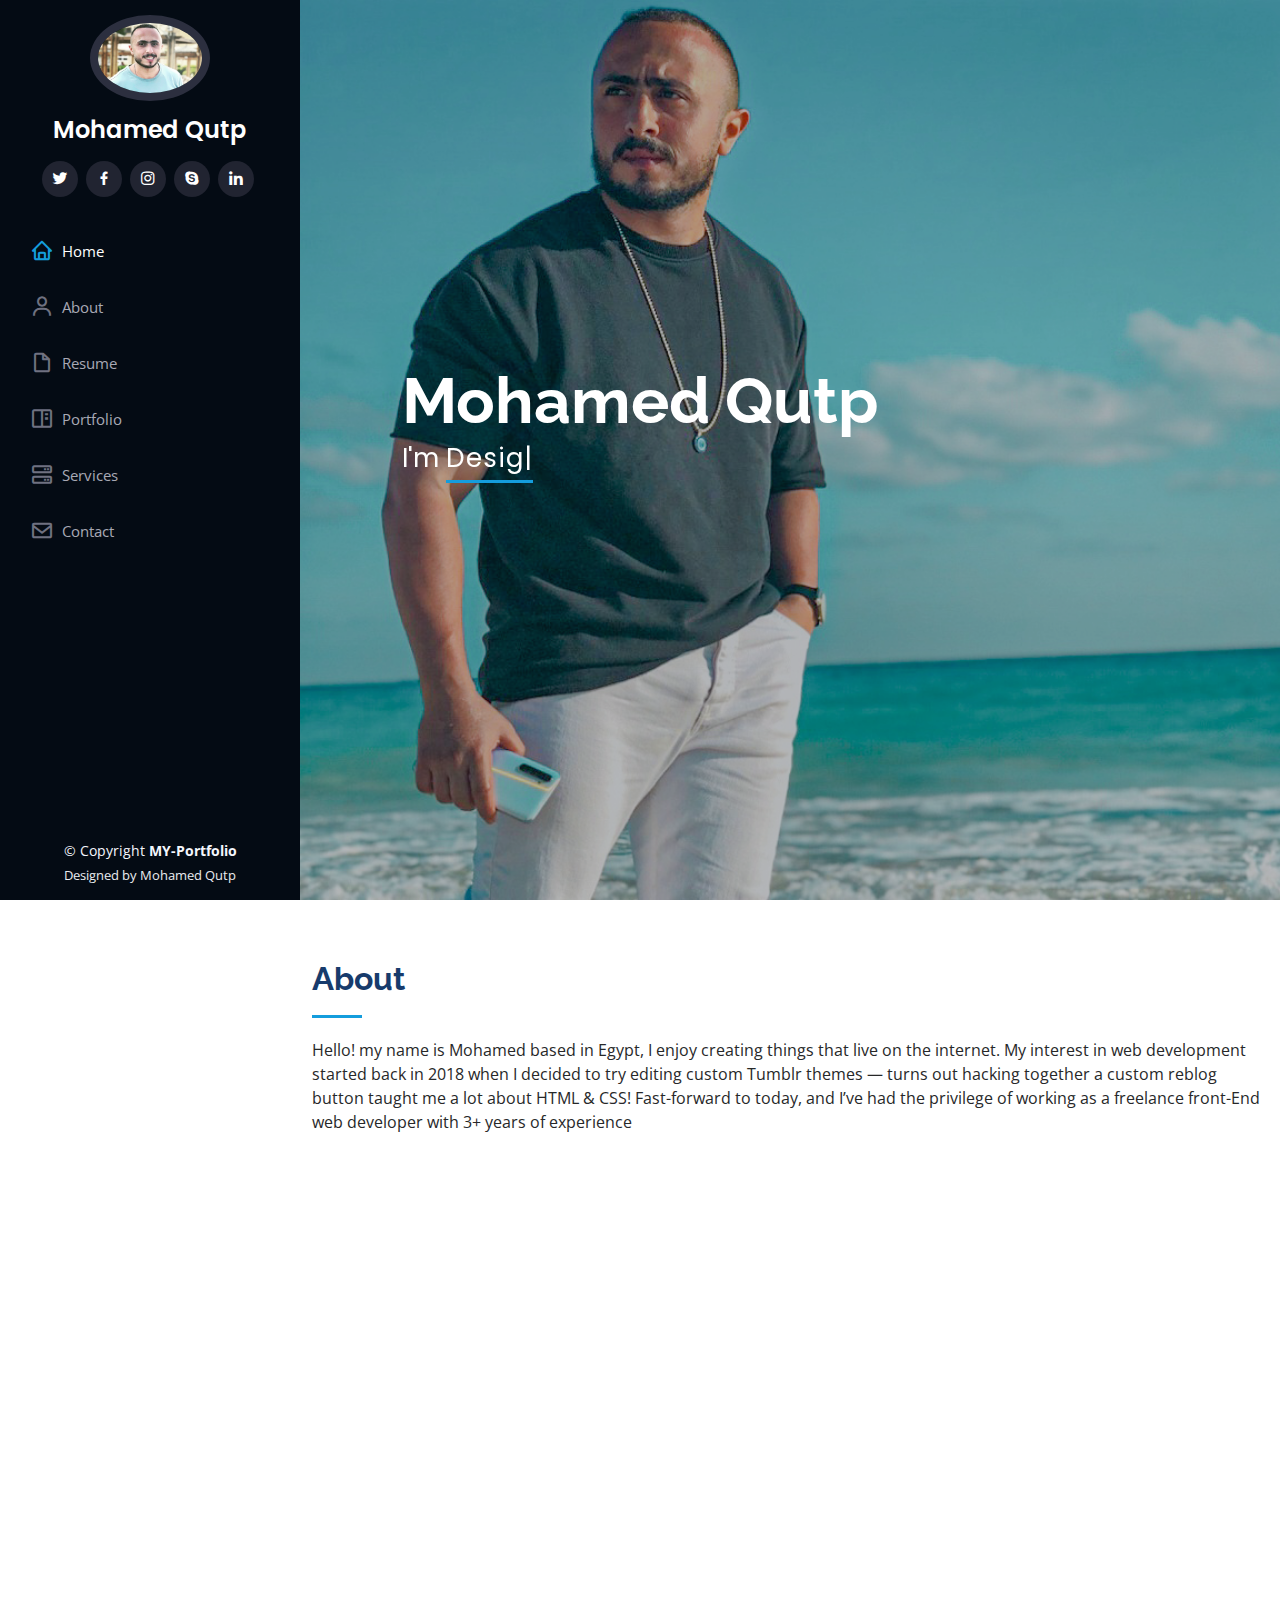
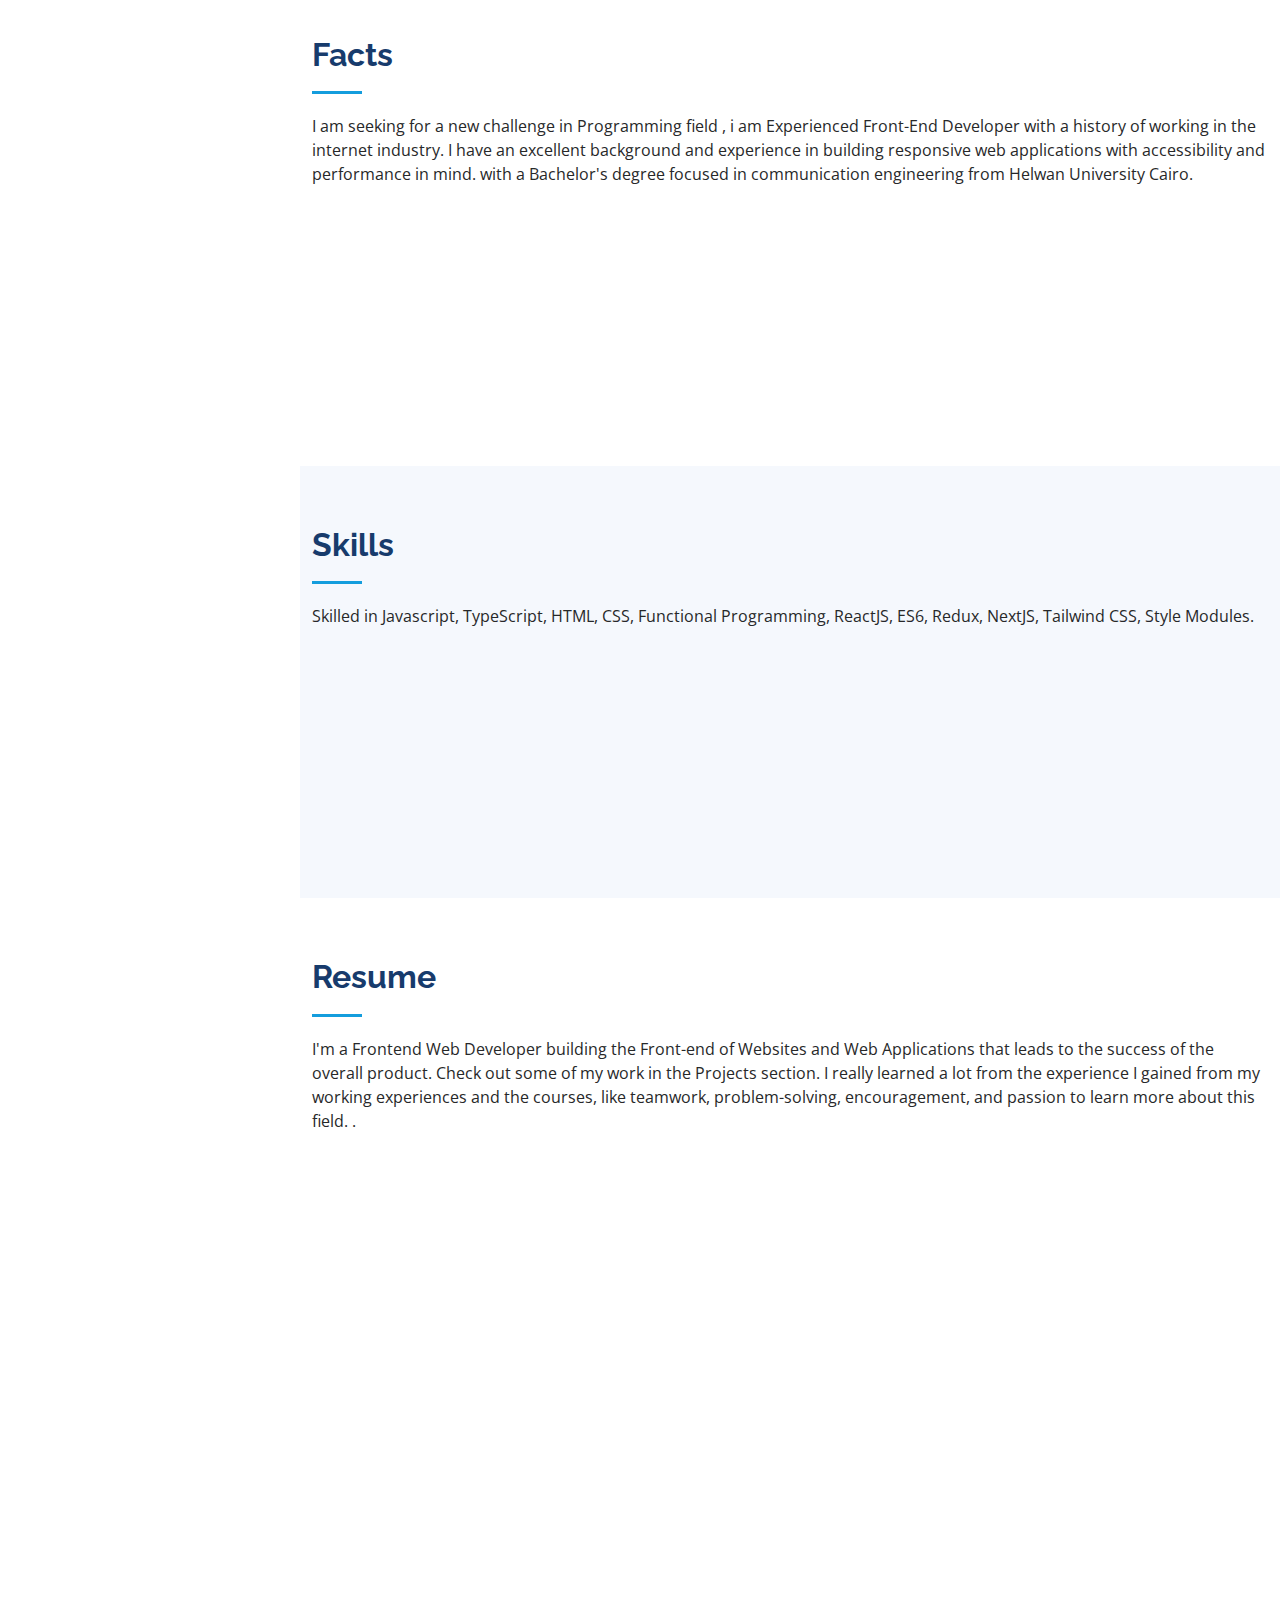
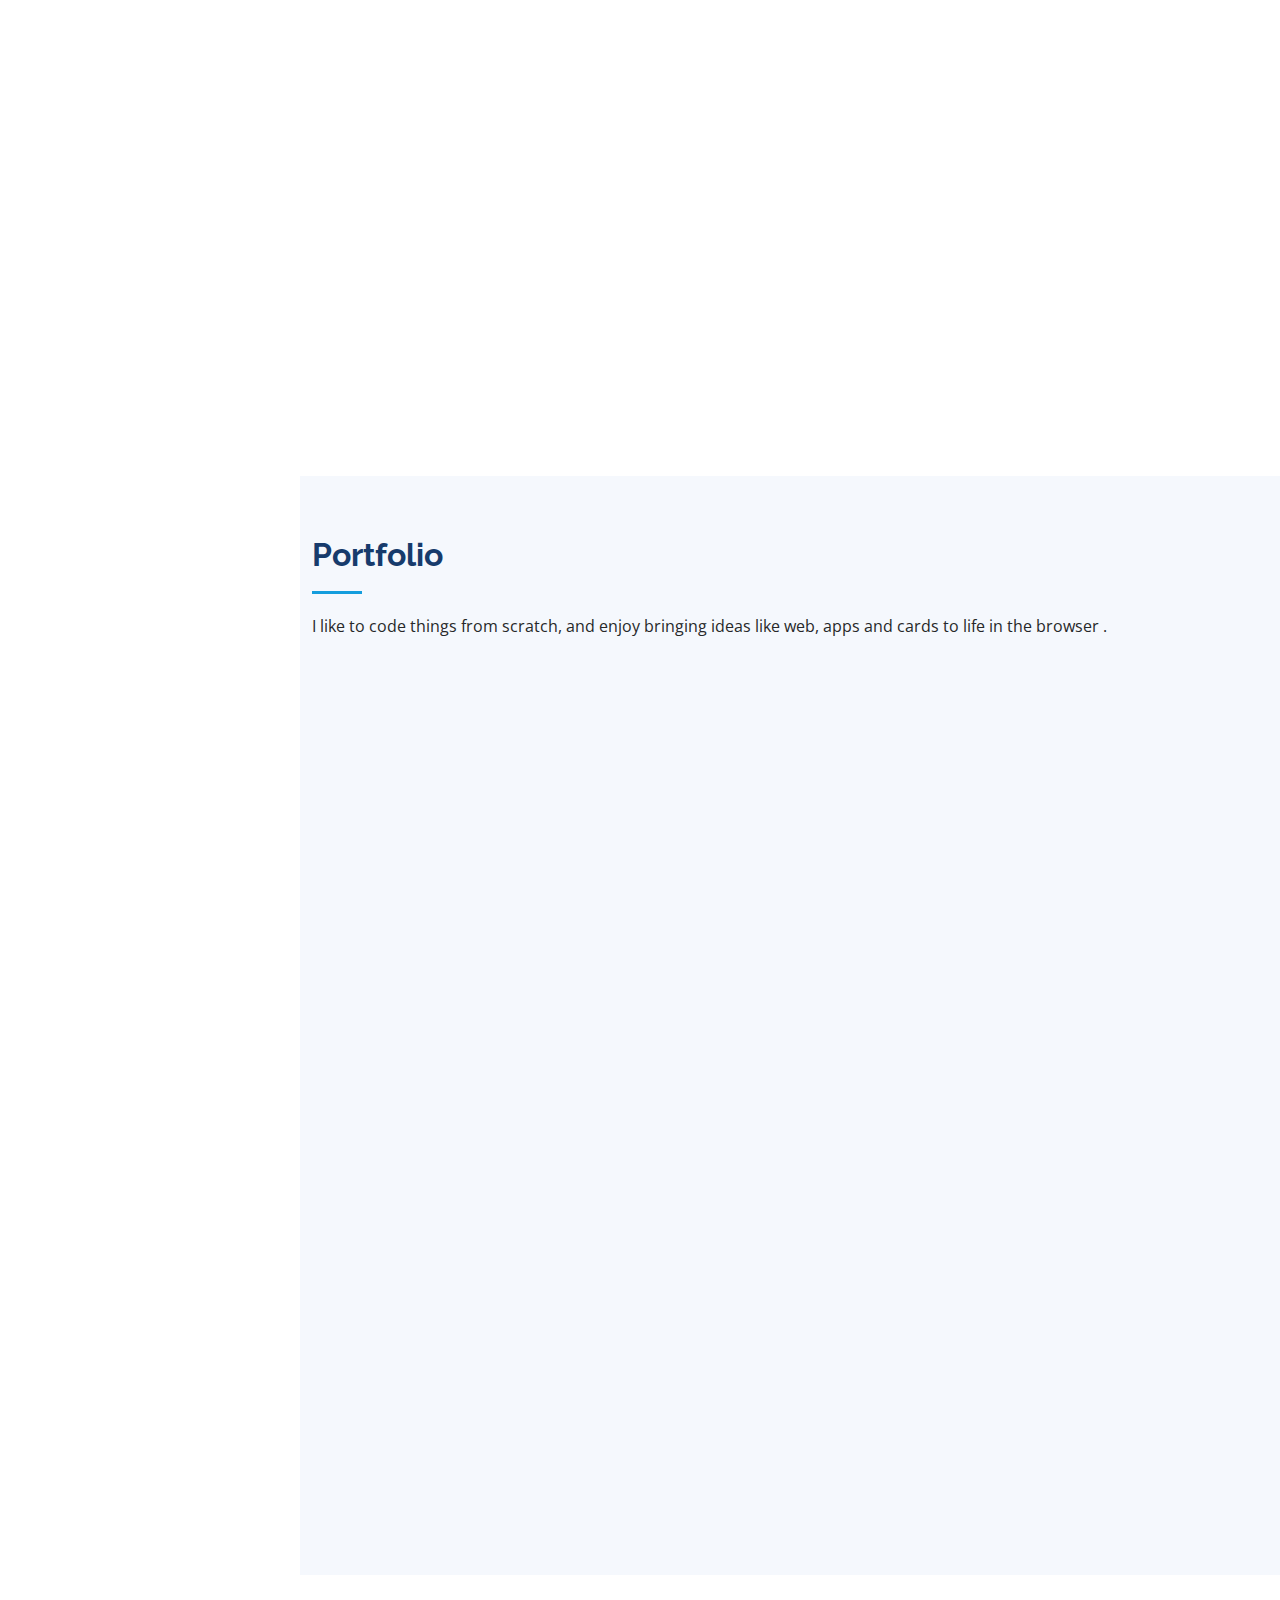
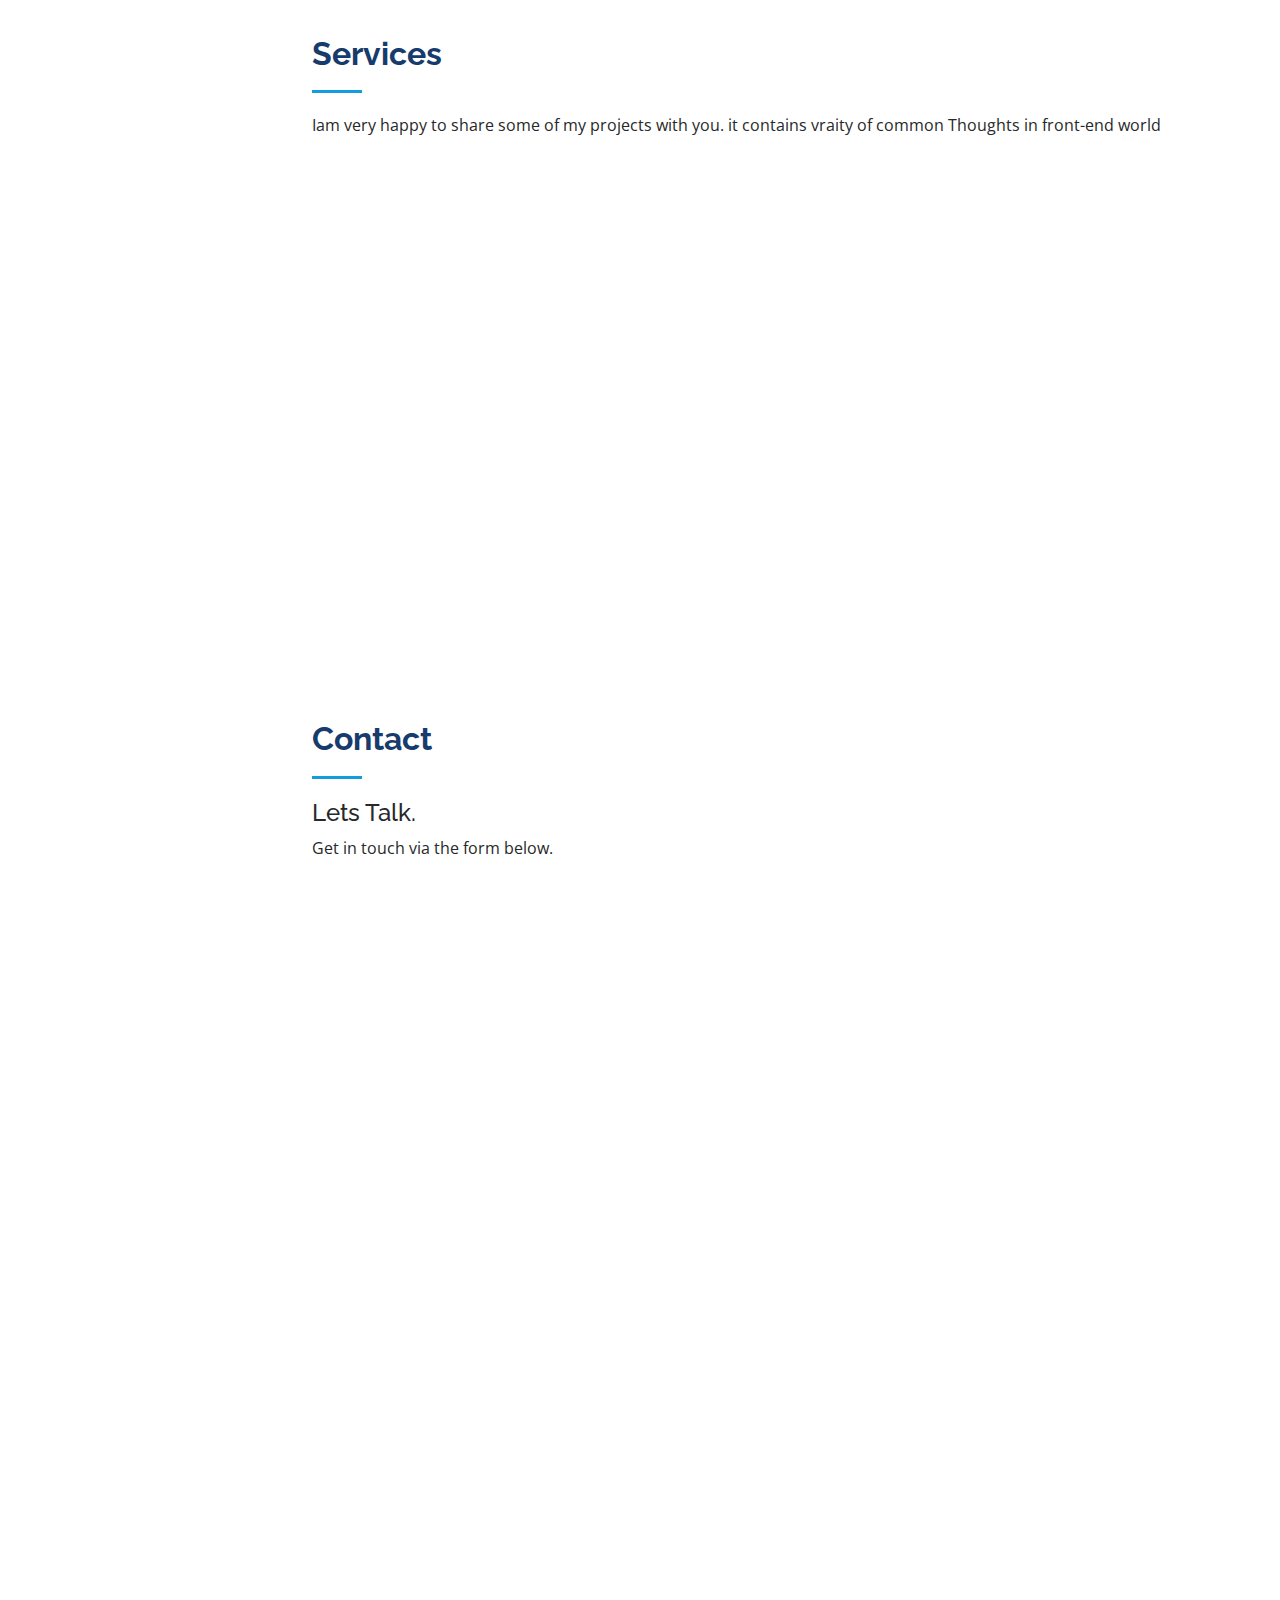
==== index.html @ 6c444f20 "original" ====
<!DOCTYPE html>
<html lang="en">
  <head>
    <meta charset="utf-8" />
    <meta content="width=device-width, initial-scale=1.0" name="viewport" />

    <title>iPortfolio Bootstrap Template - Index</title>
    <meta content="" name="description" />
    <meta content="" name="keywords" />

    <!-- Favicons -->
    <link href="assets/img/favicon.png" rel="icon" />
    <link href="assets/img/apple-touch-icon.png" rel="apple-touch-icon" />

    <!-- Google Fonts -->
    <link
      href="https://fonts.googleapis.com/css?family=Open+Sans:300,300i,400,400i,600,600i,700,700i|Raleway:300,300i,400,400i,500,500i,600,600i,700,700i|Poppins:300,300i,400,400i,500,500i,600,600i,700,700i"
      rel="stylesheet"
    />

    <!-- Vendor CSS Files -->
    <link href="assets/vendor/aos/aos.css" rel="stylesheet" />
    <link
      href="assets/vendor/bootstrap/css/bootstrap.min.css"
      rel="stylesheet"
    />
    <link
      href="assets/vendor/bootstrap-icons/bootstrap-icons.css"
      rel="stylesheet"
    />
    <link href="assets/vendor/boxicons/css/boxicons.min.css" rel="stylesheet" />
    <link
      href="assets/vendor/glightbox/css/glightbox.min.css"
      rel="stylesheet"
    />
    <link href="assets/vendor/swiper/swiper-bundle.min.css" rel="stylesheet" />

    <!-- Template Main CSS File -->
    <link href="assets/css/style.css" rel="stylesheet" />
  </head>

  <body>
    <!-- ======= Mobile nav toggle button ======= -->
    <i class="bi bi-list mobile-nav-toggle d-xl-none"></i>

    <!-- ======= Header ======= -->
    <header id="header">
      <div class="d-flex flex-column">
        <div class="profile">
          <img
            src="assets/img/profile3.jpg"
            alt=""
            class="img-fluid rounded-circle"
          />
          <h1 class="text-light"><a href="index.html">Mohamed Qutp</a></h1>
          <div class="social-links mt-3 text-center">
            <a href="#" class="twitter"><i class="bx bxl-twitter"></i></a>
            <a href="#" class="facebook"><i class="bx bxl-facebook"></i></a>
            <a href="#" class="instagram"><i class="bx bxl-instagram"></i></a>
            <a href="#" class="google-plus"><i class="bx bxl-skype"></i></a>
            <a href="#" class="linkedin"><i class="bx bxl-linkedin"></i></a>
          </div>
        </div>

        <nav id="navbar" class="nav-menu navbar">
          <ul>
            <li>
              <a href="#hero" class="nav-link scrollto active"
                ><i class="bx bx-home"></i> <span>Home</span></a
              >
            </li>
            <li>
              <a href="#about" class="nav-link scrollto"
                ><i class="bx bx-user"></i> <span>About</span></a
              >
            </li>
            <li>
              <a href="#resume" class="nav-link scrollto"
                ><i class="bx bx-file-blank"></i> <span>Resume</span></a
              >
            </li>
            <li>
              <a href="#portfolio" class="nav-link scrollto"
                ><i class="bx bx-book-content"></i> <span>Portfolio</span></a
              >
            </li>
            <li>
              <a href="#services" class="nav-link scrollto"
                ><i class="bx bx-server"></i> <span>Services</span></a
              >
            </li>
            <li>
              <a href="#contact" class="nav-link scrollto"
                ><i class="bx bx-envelope"></i> <span>Contact</span></a
              >
            </li>
          </ul>
        </nav>
        <!-- .nav-menu -->
      </div>
    </header>
    <!-- End Header -->

    <!-- ======= Hero Section ======= -->
    <section
      id="hero"
      class="d-flex flex-column justify-content-center align-items-center"
    >
      <div class="hero-container" data-aos="fade-in">
        <h1>Mohamed Qutp</h1>
        <p>
          I'm
          <span
            class="typed"
            data-typed-items="Designer,Front-EnD Developer, Freelancer, "
          ></span>
        </p>
      </div>
    </section>
    <!-- End Hero -->

    <main id="main">
      <!-- ======= About Section ======= -->
      <section id="about" class="about">
        <div class="container">
          <div class="section-title">
            <h2>About</h2>
            <p>
              Hello! my name is Mohamed based in Egypt, I enjoy creating things
              that live on the internet. My interest in web development started
              back in 2018 when I decided to try editing custom Tumblr themes —
              turns out hacking together a custom reblog button taught me a lot
              about HTML & CSS! Fast-forward to today, and I’ve had the
              privilege of working as a freelance front-End web developer with
              3+ years of experience
            </p>
          </div>

          <div class="row">
            <div class="col-lg-4" data-aos="fade-right">
              <img src="assets/img/ggg.jpg" class="img-fluid" alt="" />
            </div>
            <div class="col-lg-8 pt-4 pt-lg-0 content" data-aos="fade-left">
              <h3>Front-End &amp; Web Developer.</h3>
              <p class="fst-italic">
                Welcome in My Portfolio , Here you will find more information
                about me, what I do, and my current skills mostly in terms of
                programming and technology
              </p>
              <div class="row">
                <div class="col-lg-6">
                  <ul>
                    <li>
                      <i class="bi bi-chevron-right"></i>
                      <strong>Birthday:</strong> <span>7 Novamber 1995</span>
                    </li>
                    <li>
                      <i class="bi bi-chevron-right"></i>
                      <strong>Website:</strong> <span>www.example.com</span>
                    </li>
                    <li>
                      <i class="bi bi-chevron-right"></i>
                      <strong>Phone:</strong> <span>+02 0110 143 3138 </span>
                    </li>
                    <li>
                      <i class="bi bi-chevron-right"></i>
                      <strong>City:</strong> <span>Cairo, Egypt</span>
                    </li>
                  </ul>
                </div>
                <div class="col-lg-6">
                  <ul>
                    <li>
                      <i class="bi bi-chevron-right"></i> <strong>Age:</strong>
                      <span>27</span>
                    </li>
                    <li>
                      <i class="bi bi-chevron-right"></i>
                      <strong>Degree:</strong> <span>Bachelor</span>
                    </li>
                    <li>
                      <i class="bi bi-chevron-right"></i>
                      <strong>E-mail:</strong>
                      <span>mh5849506@gmail.com</span>
                    </li>
                    <li>
                      <i class="bi bi-chevron-right"></i>
                      <strong>Freelance:</strong> <span>Available</span>
                    </li>
                  </ul>
                </div>
              </div>
              <p>
                I Created a alot of responsive wbsites with an amazing animation
                Over the last three years Front-End web developer i've an
                exellent experiance in HTML, CSS, JAVASCRIPT, BOOTSTRAP, REACT
                JS, Redux, Typescript, SASS, WORDPRESS
              </p>
            </div>
          </div>
        </div>
      </section>
      <!-- End About Section -->

      <!-- ======= Facts Section ======= -->
      <section id="facts" class="facts">
        <div class="container">
          <div class="section-title">
            <h2>Facts</h2>
            <p>
              I am seeking for a new challenge in Programming field , i am
              Experienced Front-End Developer with a history of working in the
              internet industry. I have an excellent background and experience
              in building responsive web applications with accessibility and
              performance in mind. with a Bachelor's degree focused in
              communication engineering from Helwan University Cairo.
            </p>
          </div>

          <div class="row no-gutters">
            <div
              class="col-lg-3 col-md-6 d-md-flex align-items-md-stretch"
              data-aos="fade-up"
            >
              <div class="count-box">
                <i class="bi bi-emoji-smile"></i>
                <span
                  data-purecounter-start="0"
                  data-purecounter-end="232"
                  data-purecounter-duration="1"
                  class="purecounter"
                ></span>
                <p><strong>Happy Clients</strong> In my freelance journey</p>
              </div>
            </div>

            <div
              class="col-lg-3 col-md-6 d-md-flex align-items-md-stretch"
              data-aos="fade-up"
              data-aos-delay="100"
            >
              <div class="count-box">
                <i class="bi bi-journal-richtext"></i>
                <span
                  data-purecounter-start="0"
                  data-purecounter-end="521"
                  data-purecounter-duration="1"
                  class="purecounter"
                ></span>
                <p>
                  <strong>Projects</strong> till now but looking forward to more
                </p>
              </div>
            </div>

            <div
              class="col-lg-3 col-md-6 d-md-flex align-items-md-stretch"
              data-aos="fade-up"
              data-aos-delay="200"
            >
              <div class="count-box">
                <i class="bi bi-headset"></i>
                <span
                  data-purecounter-start="0"
                  data-purecounter-end="365"
                  data-purecounter-duration="1"
                  class="purecounter"
                ></span>
                <p><strong>Hours Of Support</strong> Per Project</p>
              </div>
            </div>

            <div
              class="col-lg-3 col-md-6 d-md-flex align-items-md-stretch"
              data-aos="fade-up"
              data-aos-delay="300"
            >
              <div class="count-box">
                <i class="bi bi-people"></i>
                <span
                  data-purecounter-start="0"
                  data-purecounter-end="12"
                  data-purecounter-duration="1"
                  class="purecounter"
                ></span>
                <p>
                  <strong>Hard Workers</strong> available to Provide the best
                  service
                </p>
              </div>
            </div>
          </div>
        </div>
      </section>
      <!-- End Facts Section -->

      <!-- ======= Skills Section ======= -->
      <section id="skills" class="skills section-bg">
        <div class="container">
          <div class="section-title">
            <h2>Skills</h2>
            <p>
              Skilled in Javascript, TypeScript, HTML, CSS, Functional
              Programming, ReactJS, ES6, Redux, NextJS, Tailwind CSS, Style
              Modules.
            </p>
          </div>

          <div class="row skills-content">
            <div class="col-lg-6" data-aos="fade-up">
              <div class="progress">
                <span class="skill">HTML <i class="val">100%</i></span>
                <div class="progress-bar-wrap">
                  <div
                    class="progress-bar"
                    role="progressbar"
                    aria-valuenow="100"
                    aria-valuemin="0"
                    aria-valuemax="100"
                  ></div>
                </div>
              </div>

              <div class="progress">
                <span class="skill">CSS <i class="val">100%</i></span>
                <div class="progress-bar-wrap">
                  <div
                    class="progress-bar"
                    role="progressbar"
                    aria-valuenow="100"
                    aria-valuemin="0"
                    aria-valuemax="100"
                  ></div>
                </div>
              </div>

              <div class="progress">
                <span class="skill">JavaScript <i class="val">95%</i></span>
                <div class="progress-bar-wrap">
                  <div
                    class="progress-bar"
                    role="progressbar"
                    aria-valuenow="95"
                    aria-valuemin="0"
                    aria-valuemax="100"
                  ></div>
                </div>
              </div>
            </div>

            <div class="col-lg-6" data-aos="fade-up" data-aos-delay="100">
              <div class="progress">
                <span class="skill">ٌReact Js <i class="val">95%</i></span>
                <div class="progress-bar-wrap">
                  <div
                    class="progress-bar"
                    role="progressbar"
                    aria-valuenow="95"
                    aria-valuemin="0"
                    aria-valuemax="100"
                  ></div>
                </div>
              </div>

              <div class="progress">
                <span class="skill">WordPress/CMS <i class="val">60%</i></span>
                <div class="progress-bar-wrap">
                  <div
                    class="progress-bar"
                    role="progressbar"
                    aria-valuenow="60"
                    aria-valuemin="0"
                    aria-valuemax="100"
                  ></div>
                </div>
              </div>

              <div class="progress">
                <span class="skill">PHP <i class="val">55%</i></span>
                <div class="progress-bar-wrap">
                  <div
                    class="progress-bar"
                    role="progressbar"
                    aria-valuenow="55"
                    aria-valuemin="0"
                    aria-valuemax="100"
                  ></div>
                </div>
              </div>
            </div>
          </div>
        </div>
      </section>
      <!-- End Skills Section -->

      <!-- ======= Resume Section ======= -->
      <section id="resume" class="resume">
        <div class="container">
          <div class="section-title">
            <h2>Resume</h2>
            <p>
              I'm a Frontend Web Developer building the Front-end of Websites
              and Web Applications that leads to the success of the overall
              product. Check out some of my work in the Projects section. I
              really learned a lot from the experience I gained from my working
              experiences and the courses, like teamwork, problem-solving,
              encouragement, and passion to learn more about this field. .
            </p>
          </div>

          <div class="row">
            <div class="col-lg-6" data-aos="fade-up">
              <h3 class="resume-title">Sumary</h3>
              <div class="resume-item pb-0">
                <h4>Mohamed Qutp</h4>
                <p>
                  <em
                    >I am 27 communication engineer specialised in front-end web
                    development
                  </em>
                </p>
                <ul>
                  <li>El Kopa Gardens, cairo, Egypt</li>
                  <li>(+02) 0110-1433-138</li>
                  <li>mh5849506@gmail.com</li>
                </ul>
              </div>

              <h3 class="resume-title">Education</h3>
              <div class="resume-item">
                <h4>Front End web development dibloma</h4>
                <h5>2019 - 2020</h5>
                <p>
                  <em
                    >Httml , Css , JavaScript, ReactJS, Typescript, WordPress
                    and Bootstrap
                  </em>
                </p>
                <p>
                  after this diploma i was very comfortable with many
                  programming languages and i hope to learn more
                </p>
                <p>
                  Developed numerous apllications and Websites (E-Commerce ,
                  Books ,watches , presentations and advertisements)
                </p>
              </div>
              <div class="resume-item">
                <h4>Bachelor of communication engineering</h4>
                <h5>2013 - 2018</h5>
                <p><em> Network , Electronics and Programming</em></p>
                <p>
                  I graduated from faculty of engineering helwan university
                  communication department with 5 years of experiance in
                  different fields like network and programming which made me
                  ready to deep in programming
                </p>
              </div>
            </div>
            <div class="col-lg-6" data-aos="fade-up" data-aos-delay="100">
              <h3 class="resume-title">Professional Experience</h3>
              <div class="resume-item">
                <h4>IT TECHNICAL SUPPORT SPECIALIST</h4>
                <h5>2020 - Present</h5>
                <p><em>Mansour Group, Cairo , Egypt </em></p>
                <ul>
                  <li>
                    where i learned alot of Communication skills, Analytical
                    Thinking and Data analysis
                  </li>
                  <li>
                    Support more than 1000 End-users in any hardwere or softwere
                    problems
                  </li>
                  <li>
                    Develop Systems to facilitate maneging all end-users data
                    also helping us to make excellent documentation
                  </li>
                  <li>
                    i learned Initiative and problem-solved abilities and
                    patience during search to solve problems
                  </li>
                </ul>
              </div>
              <div class="resume-item">
                <h4>Online Support agent</h4>
                <h5>2019 - 2020</h5>
                <p><em>We, Cairo, Egypt</em></p>
                <ul>
                  <li>
                    Here i learned Troubleshooting, Networking, Flexibility,
                    adaptability and multitasking
                  </li>
                  <li>
                    How to handle angry user then understand his problrm well
                    and ofcusre helping him
                  </li>
                  <li>
                    handle more than two users at the same time so i should be
                    always Focused and calm
                  </li>
                  <li>
                    Ability to work in teams and hard worker, Microsoft office
                    and Business writing
                  </li>
                </ul>
              </div>
            </div>
          </div>
        </div>
      </section>
      <!-- End Resume Section -->

      <!-- ======= Portfolio Section ======= -->
      <section id="portfolio" class="portfolio section-bg">
        <div class="container">
          <div class="section-title">
            <h2>Portfolio</h2>
            <p>
              I like to code things from scratch, and enjoy bringing ideas like
              web, apps and cards to life in the browser .
            </p>
          </div>

          <div class="row" data-aos="fade-up">
            <div class="col-lg-12 d-flex justify-content-center">
              <ul id="portfolio-flters">
                <li data-filter="*" class="filter-active">All</li>
                <li data-filter=".filter-app">App</li>
                <li data-filter=".filter-card">Card</li>
                <li data-filter=".filter-web">Web</li>
              </ul>
            </div>
          </div>

          <div
            class="row portfolio-container"
            data-aos="fade-up"
            data-aos-delay="100"
          >
            <div class="col-lg-4 col-md-6 portfolio-item filter-app">
              <div class="portfolio-wrap">
                <img
                  src="assets/img/portfolio/portfolio-1.jpg"
                  class="img-fluid"
                  alt=""
                />
                <div class="portfolio-links">
                  <a
                    href="assets/img/portfolio/portfolio-1.jpg"
                    data-gallery="portfolioGallery"
                    class="portfolio-lightbox"
                    title="App 1"
                    ><i class="bx bx-plus"></i
                  ></a>
                  <a href="portfolio-details.html" title="More Details"
                    ><i class="bx bx-link"></i
                  ></a>
                </div>
              </div>
            </div>

            <div class="col-lg-4 col-md-6 portfolio-item filter-web">
              <div class="portfolio-wrap">
                <img
                  src="assets/img/portfolio/portfolio-2.jpg"
                  class="img-fluid"
                  alt=""
                />
                <div class="portfolio-links">
                  <a
                    href="assets/img/portfolio/portfolio-2.jpg"
                    data-gallery="portfolioGallery"
                    class="portfolio-lightbox"
                    title="Web 3"
                    ><i class="bx bx-plus"></i
                  ></a>
                  <a href="portfolio-details.html" title="More Details"
                    ><i class="bx bx-link"></i
                  ></a>
                </div>
              </div>
            </div>

            <div class="col-lg-4 col-md-6 portfolio-item filter-app">
              <div class="portfolio-wrap">
                <img
                  src="assets/img/portfolio/portfolio-3.jpg"
                  class="img-fluid"
                  alt=""
                />
                <div class="portfolio-links">
                  <a
                    href="assets/img/portfolio/portfolio-3.jpg"
                    data-gallery="portfolioGallery"
                    class="portfolio-lightbox"
                    title="App 2"
                    ><i class="bx bx-plus"></i
                  ></a>
                  <a href="portfolio-details.html" title="More Details"
                    ><i class="bx bx-link"></i
                  ></a>
                </div>
              </div>
            </div>

            <div class="col-lg-4 col-md-6 portfolio-item filter-card">
              <div class="portfolio-wrap">
                <img
                  src="assets/img/portfolio/portfolio-4.jpg"
                  class="img-fluid"
                  alt=""
                />
                <div class="portfolio-links">
                  <a
                    href="assets/img/portfolio/portfolio-4.jpg"
                    data-gallery="portfolioGallery"
                    class="portfolio-lightbox"
                    title="Card 2"
                    ><i class="bx bx-plus"></i
                  ></a>
                  <a href="portfolio-details.html" title="More Details"
                    ><i class="bx bx-link"></i
                  ></a>
                </div>
              </div>
            </div>

            <div class="col-lg-4 col-md-6 portfolio-item filter-web">
              <div class="portfolio-wrap">
                <img
                  src="assets/img/portfolio/portfolio-5.jpg"
                  class="img-fluid"
                  alt=""
                />
                <div class="portfolio-links">
                  <a
                    href="assets/img/portfolio/portfolio-5.jpg"
                    data-gallery="portfolioGallery"
                    class="portfolio-lightbox"
                    title="Web 2"
                    ><i class="bx bx-plus"></i
                  ></a>
                  <a href="portfolio-details.html" title="More Details"
                    ><i class="bx bx-link"></i
                  ></a>
                </div>
              </div>
            </div>

            <div class="col-lg-4 col-md-6 portfolio-item filter-app">
              <div class="portfolio-wrap">
                <img
                  src="assets/img/portfolio/portfolio-6.jpg"
                  class="img-fluid"
                  alt=""
                />
                <div class="portfolio-links">
                  <a
                    href="assets/img/portfolio/portfolio-6.jpg"
                    data-gallery="portfolioGallery"
                    class="portfolio-lightbox"
                    title="App 3"
                    ><i class="bx bx-plus"></i
                  ></a>
                  <a href="portfolio-details.html" title="More Details"
                    ><i class="bx bx-link"></i
                  ></a>
                </div>
              </div>
            </div>

            <div class="col-lg-4 col-md-6 portfolio-item filter-card">
              <div class="portfolio-wrap">
                <img
                  src="assets/img/portfolio/portfolio-7.jpg"
                  class="img-fluid"
                  alt=""
                />
                <div class="portfolio-links">
                  <a
                    href="assets/img/portfolio/portfolio-7.jpg"
                    data-gallery="portfolioGallery"
                    class="portfolio-lightbox"
                    title="Card 1"
                    ><i class="bx bx-plus"></i
                  ></a>
                  <a href="portfolio-details.html" title="More Details"
                    ><i class="bx bx-link"></i
                  ></a>
                </div>
              </div>
            </div>

            <div class="col-lg-4 col-md-6 portfolio-item filter-card">
              <div class="portfolio-wrap">
                <img
                  src="assets/img/portfolio/portfolio-8.jpg"
                  class="img-fluid"
                  alt=""
                />
                <div class="portfolio-links">
                  <a
                    href="assets/img/portfolio/portfolio-8.jpg"
                    data-gallery="portfolioGallery"
                    class="portfolio-lightbox"
                    title="Card 3"
                    ><i class="bx bx-plus"></i
                  ></a>
                  <a href="portfolio-details.html" title="More Details"
                    ><i class="bx bx-link"></i
                  ></a>
                </div>
              </div>
            </div>

            <div class="col-lg-4 col-md-6 portfolio-item filter-web">
              <div class="portfolio-wrap">
                <img
                  src="assets/img/portfolio/portfolio-9.jpg"
                  class="img-fluid"
                  alt=""
                />
                <div class="portfolio-links">
                  <a
                    href="assets/img/portfolio/portfolio-9.jpg"
                    data-gallery="portfolioGallery"
                    class="portfolio-lightbox"
                    title="Web 3"
                    ><i class="bx bx-plus"></i
                  ></a>
                  <a href="portfolio-details.html" title="More Details"
                    ><i class="bx bx-link"></i
                  ></a>
                </div>
              </div>
            </div>
          </div>
        </div>
      </section>
      <!-- End Portfolio Section -->

      <!-- ======= Services Section ======= -->
      <section id="services" class="services">
        <div class="container">
          <div class="section-title">
            <h2>Services</h2>
            <p>
              Iam very happy to share some of my projects with you. it contains
              vraity of common Thoughts in front-end world
            </p>
          </div>

          <div class="row">
            <div class="col-lg-4 col-md-6 icon-box" data-aos="fade-up">
              <div class="icon"><i class="bi bi-briefcase"></i></div>
              <h4 class="title">
                <a target="_blank" href="https://e-commerce-rho-bay.vercel.app/"
                  >Lusion</a
                >
              </h4>
              <p class="description">
                It's an e-commerce system will be very helpful for clothings
                brands. I don't add many pages here like the signin page ,
                signup page , and the admin page for brand owner
              </p>
            </div>
            <div
              class="col-lg-4 col-md-6 icon-box"
              data-aos="fade-up"
              data-aos-delay="100"
            >
              <div class="icon"><i class="bi bi-card-checklist"></i></div>
              <h4 class="title">
                <a
                  target="_blank"
                  href="https://app-to-exhange-currency.vercel.app/"
                  >Currency Converter</a
                >
              </h4>
              <p class="description">
                It's a very important apllication for any website contain any
                payment method to make it easy for users to buy any products
              </p>
            </div>
            <div
              class="col-lg-4 col-md-6 icon-box"
              data-aos="fade-up"
              data-aos-delay="200"
            >
              <div class="icon"><i class="bi bi-bar-chart"></i></div>
              <h4 class="title">
                <a target="_blank" href="https://cara-kotp.vercel.app/#"
                  >Cara</a
                >
              </h4>
              <p class="description">
                It's an e-commerce web page with a beautiful design will be very
                important for small brands. with bure java script
              </p>
            </div>
            <div
              class="col-lg-4 col-md-6 icon-box"
              data-aos="fade-up"
              data-aos-delay="300"
            >
              <div class="icon"><i class="bi bi-binoculars"></i></div>
              <h4 class="title">
                <a target="_blank" href="https://face-book-disign.vercel.app/"
                  >Facebook design
                </a>
              </h4>
              <p class="description">
                this is a small sample of form validation here i used the
                facebook disign to display on of the most important elemnet in
                programming "The Form Validation"
              </p>
            </div>
            <div
              class="col-lg-4 col-md-6 icon-box"
              data-aos="fade-up"
              data-aos-delay="400"
            >
              <div class="icon"><i class="bi bi-brightness-high"></i></div>
              <h4 class="title">
                <a target="_blank" href="https://admin-disign.vercel.app/"
                  >site admin</a
                >
              </h4>
              <p class="description">
                a very simple design show how admin can control his products
                like edit his products or add a new one without returing to the
                developer
              </p>
            </div>
            <div
              class="col-lg-4 col-md-6 icon-box"
              data-aos="fade-up"
              data-aos-delay="500"
            >
              <div class="icon"><i class="bi bi-calendar4-week"></i></div>
              <h4 class="title">
                <a target="_blank" href="https://watch-mohamed-kotp.vercel.app/"
                  >watches</a
                >
              </h4>
              <p class="description">
                It's an e-commerce system will be very helpful for watches
                brands or accessories. it's very claccis, simple and animated,
              </p>
            </div>
          </div>
        </div>
      </section>
      <!-- End Services Section -->

      <!-- ======= Contact Section ======= -->
      <section id="contact" class="contact">
        <div class="container">
          <div class="section-title">
            <h2>Contact</h2>

            <h4>Lets Talk.</h4>
            <p>Get in touch via the form below.</p>
          </div>

          <div class="row" data-aos="fade-in">
            <div class="col-lg-5 d-flex align-items-stretch">
              <div class="info">
                <div class="address">
                  <i class="bi bi-geo-alt"></i>
                  <h4>Location:</h4>
                  <p>El Kopa Gardens, Cairo, Egypt</p>
                </div>

                <div class="email">
                  <i class="bi bi-envelope"></i>
                  <h4>Email:</h4>
                  <p>mh5849506@gmail.com</p>
                </div>

                <div class="phone">
                  <i class="bi bi-phone"></i>
                  <h4>Call:</h4>
                  <p>+20 0110 1433 138</p>
                </div>

                <iframe
                  src="https://www.google.com/maps/embed?pb=!1m14!1m8!1m3!1d12097.433213460943!2d-74.0062269!3d40.7101282!3m2!1i1024!2i768!4f13.1!3m3!1m2!1s0x0%3A0xb89d1fe6bc499443!2sDowntown+Conference+Center!5e0!3m2!1smk!2sbg!4v1539943755621"
                  frameborder="0"
                  style="border: 0; width: 100%; height: 290px"
                  allowfullscreen
                ></iframe>
              </div>
            </div>

            <div class="col-lg-7 mt-5 mt-lg-0 d-flex align-items-stretch">
              <form
                action="forms/contact.php"
                method="post"
                role="form"
                class="php-email-form"
              >
                <div class="row">
                  <div class="form-group col-md-6">
                    <label for="name">Your Name</label>
                    <input
                      type="text"
                      name="name"
                      class="form-control"
                      id="name"
                      required
                    />
                  </div>
                  <div class="form-group col-md-6">
                    <label for="name">Your Email</label>
                    <input
                      type="email"
                      class="form-control"
                      name="email"
                      id="email"
                      required
                    />
                  </div>
                </div>
                <div class="form-group">
                  <label for="name">Subject</label>
                  <input
                    type="text"
                    class="form-control"
                    name="subject"
                    id="subject"
                    required
                  />
                </div>
                <div class="form-group">
                  <label for="name">Message</label>
                  <textarea
                    class="form-control"
                    name="message"
                    rows="10"
                    required
                  ></textarea>
                </div>
                <div class="my-3">
                  <div class="loading">Loading</div>
                  <div class="error-message"></div>
                  <div class="sent-message">
                    Your message has been sent. Thank you!
                  </div>
                </div>
                <div class="text-center">
                  <button type="submit">Send Message</button>
                </div>
              </form>
            </div>
          </div>
        </div>
      </section>
      <!-- End Contact Section -->
    </main>
    <!-- End #main -->

    <!-- ======= Footer ======= -->
    <footer id="footer">
      <div class="container">
        <div class="copyright">
          &copy; Copyright <strong><span>MY-Portfolio</span></strong>
        </div>
        <div class="credits">Designed by Mohamed Qutp</div>
      </div>
    </footer>
    <!-- End  Footer -->

    <a
      href="#"
      class="back-to-top d-flex align-items-center justify-content-center"
      ><i class="bi bi-arrow-up-short"></i
    ></a>

    <!-- Vendor JS Files -->
    <script src="assets/vendor/purecounter/purecounter_vanilla.js"></script>
    <script src="assets/vendor/aos/aos.js"></script>
    <script src="assets/vendor/bootstrap/js/bootstrap.bundle.min.js"></script>
    <script src="assets/vendor/glightbox/js/glightbox.min.js"></script>
    <script src="assets/vendor/isotope-layout/isotope.pkgd.min.js"></script>
    <script src="assets/vendor/swiper/swiper-bundle.min.js"></script>
    <script src="assets/vendor/typed.js/typed.min.js"></script>
    <script src="assets/vendor/waypoints/noframework.waypoints.js"></script>
    <script src="assets/vendor/php-email-form/validate.js"></script>

    <!-- Template Main JS File -->
    <script src="assets/js/main.js"></script>
  </body>
</html>
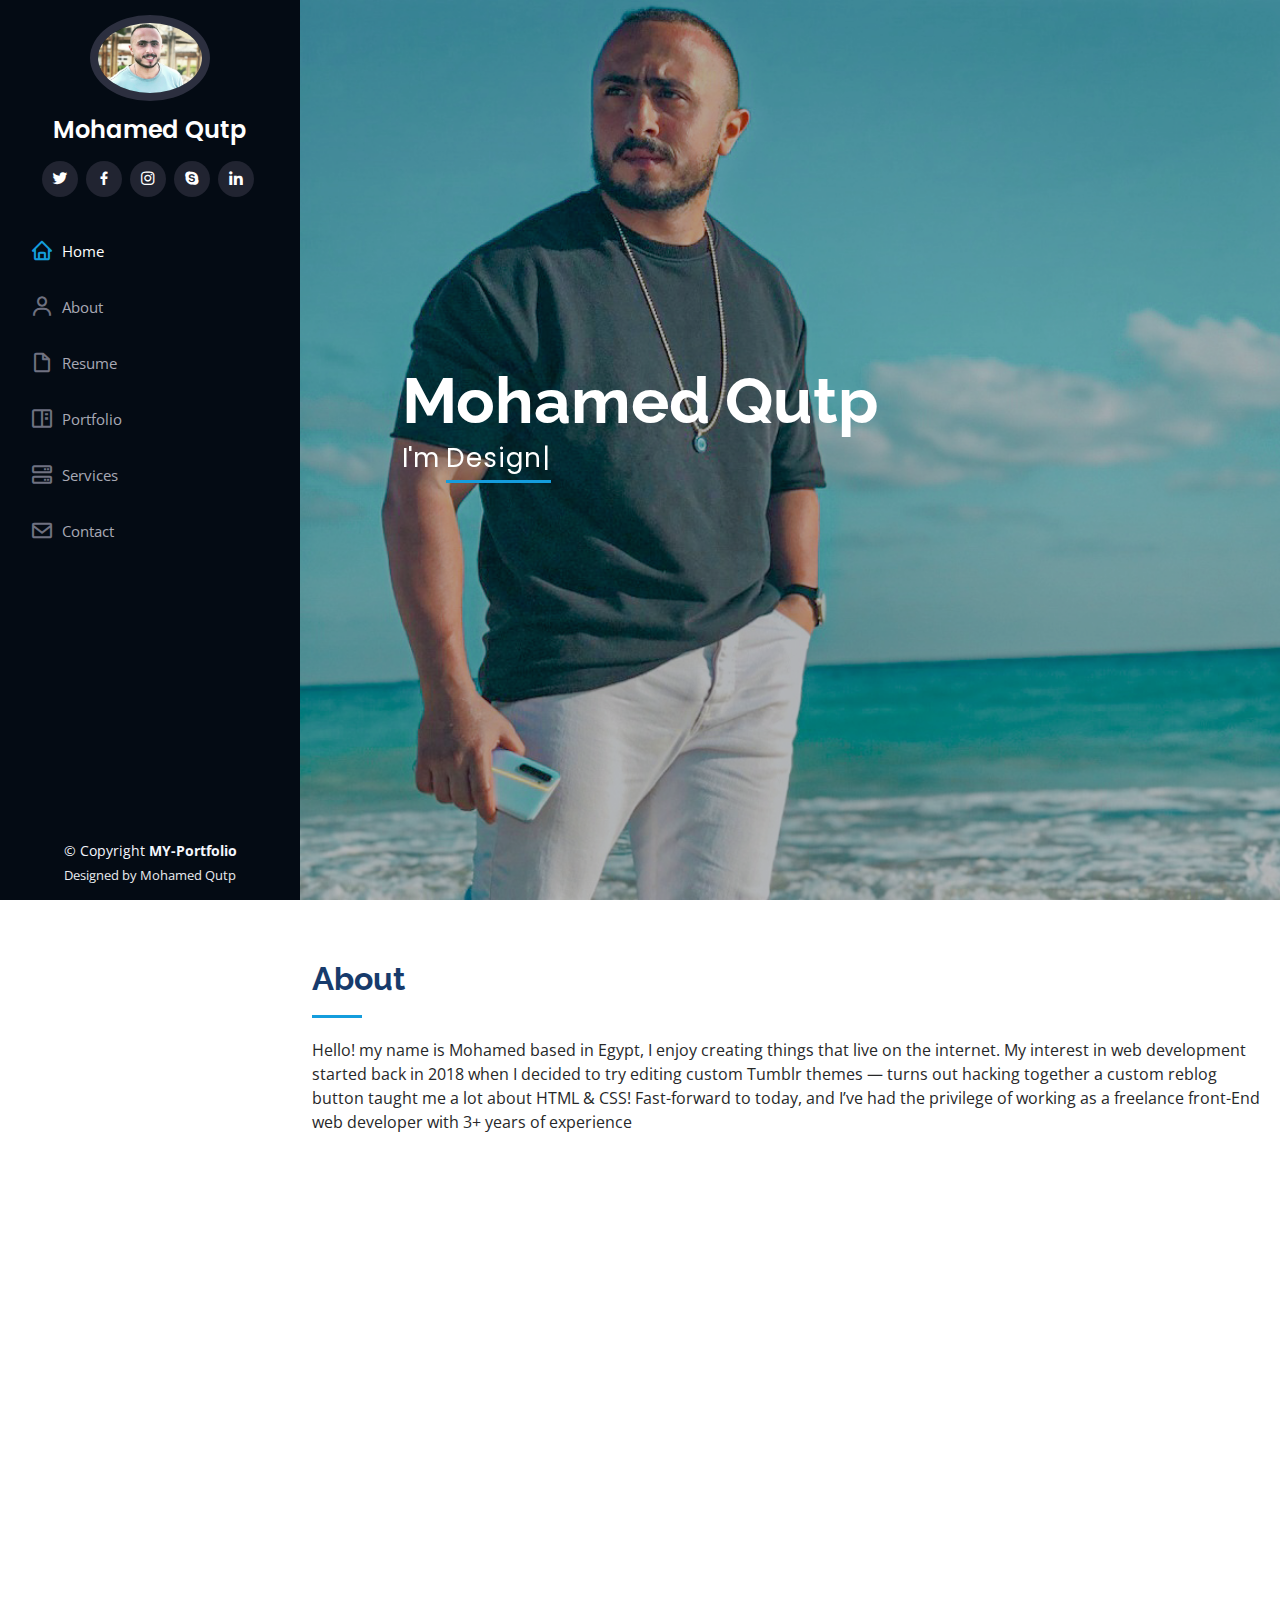
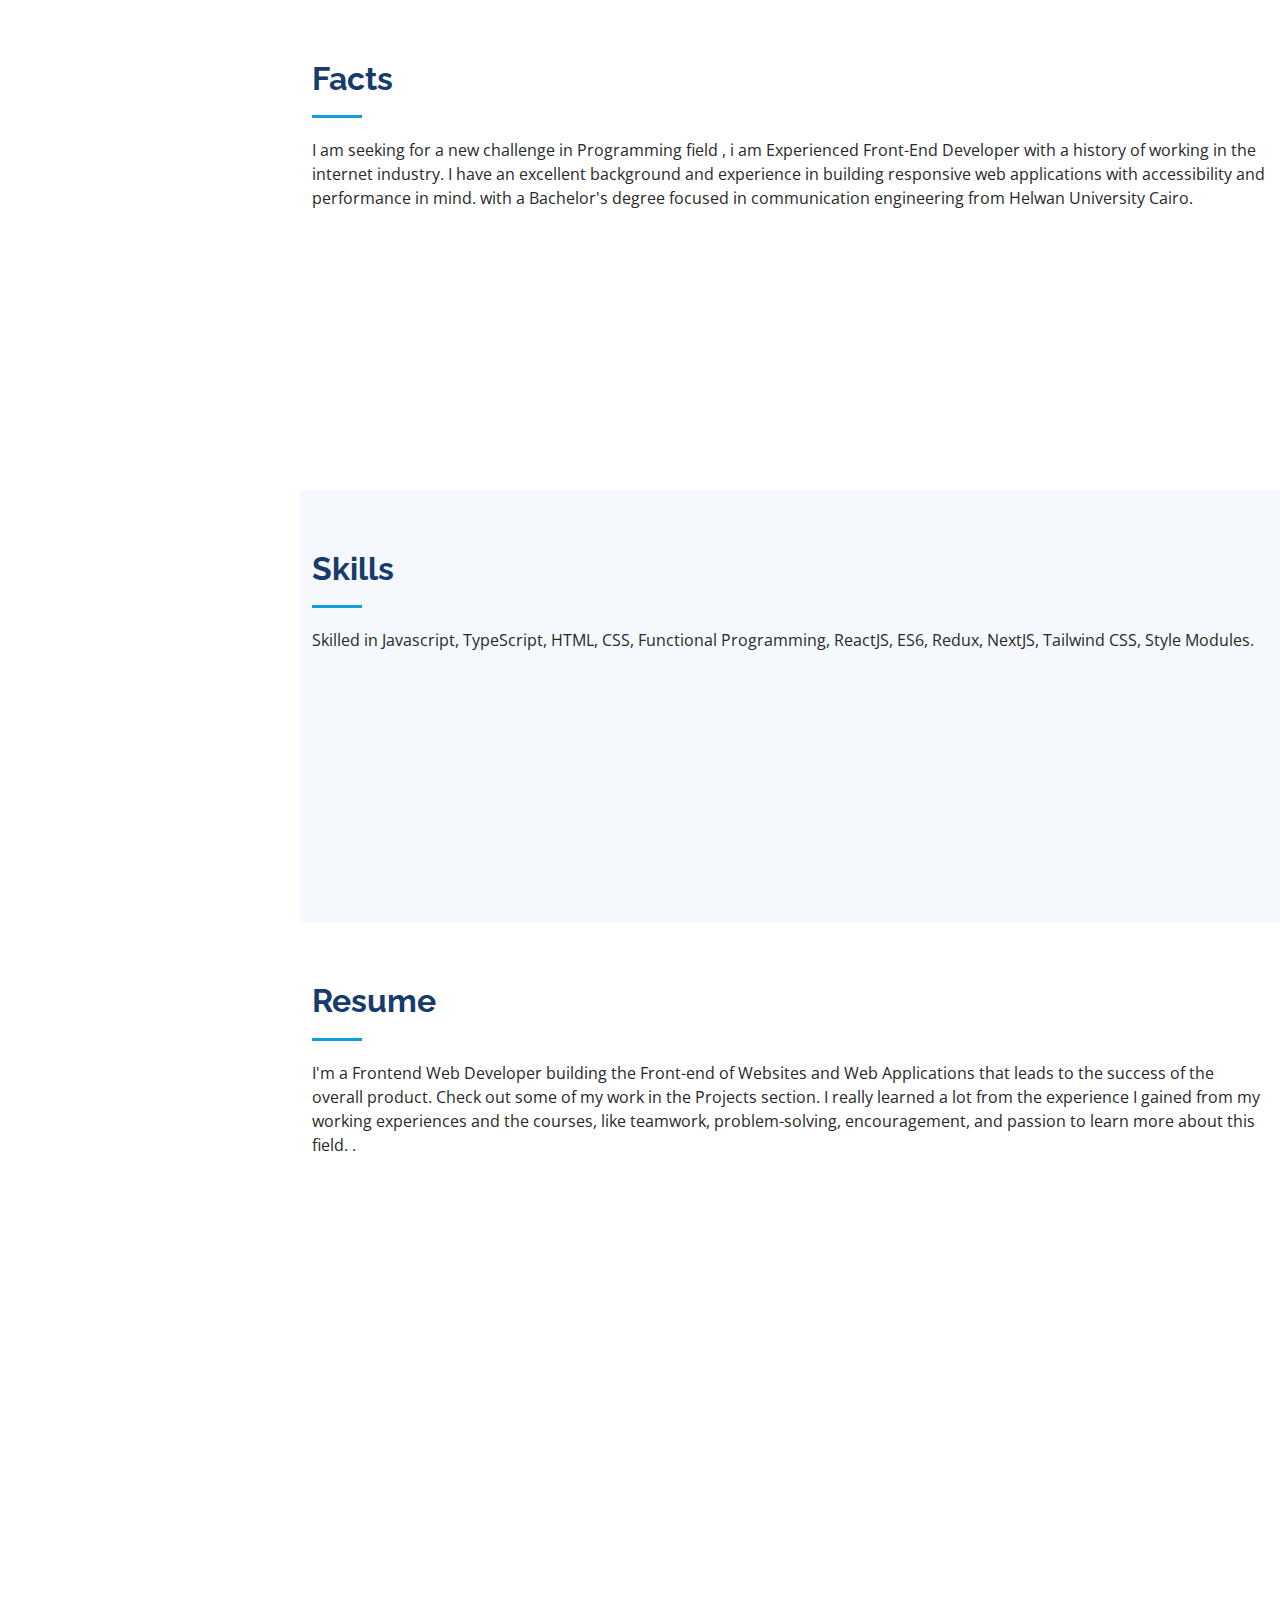
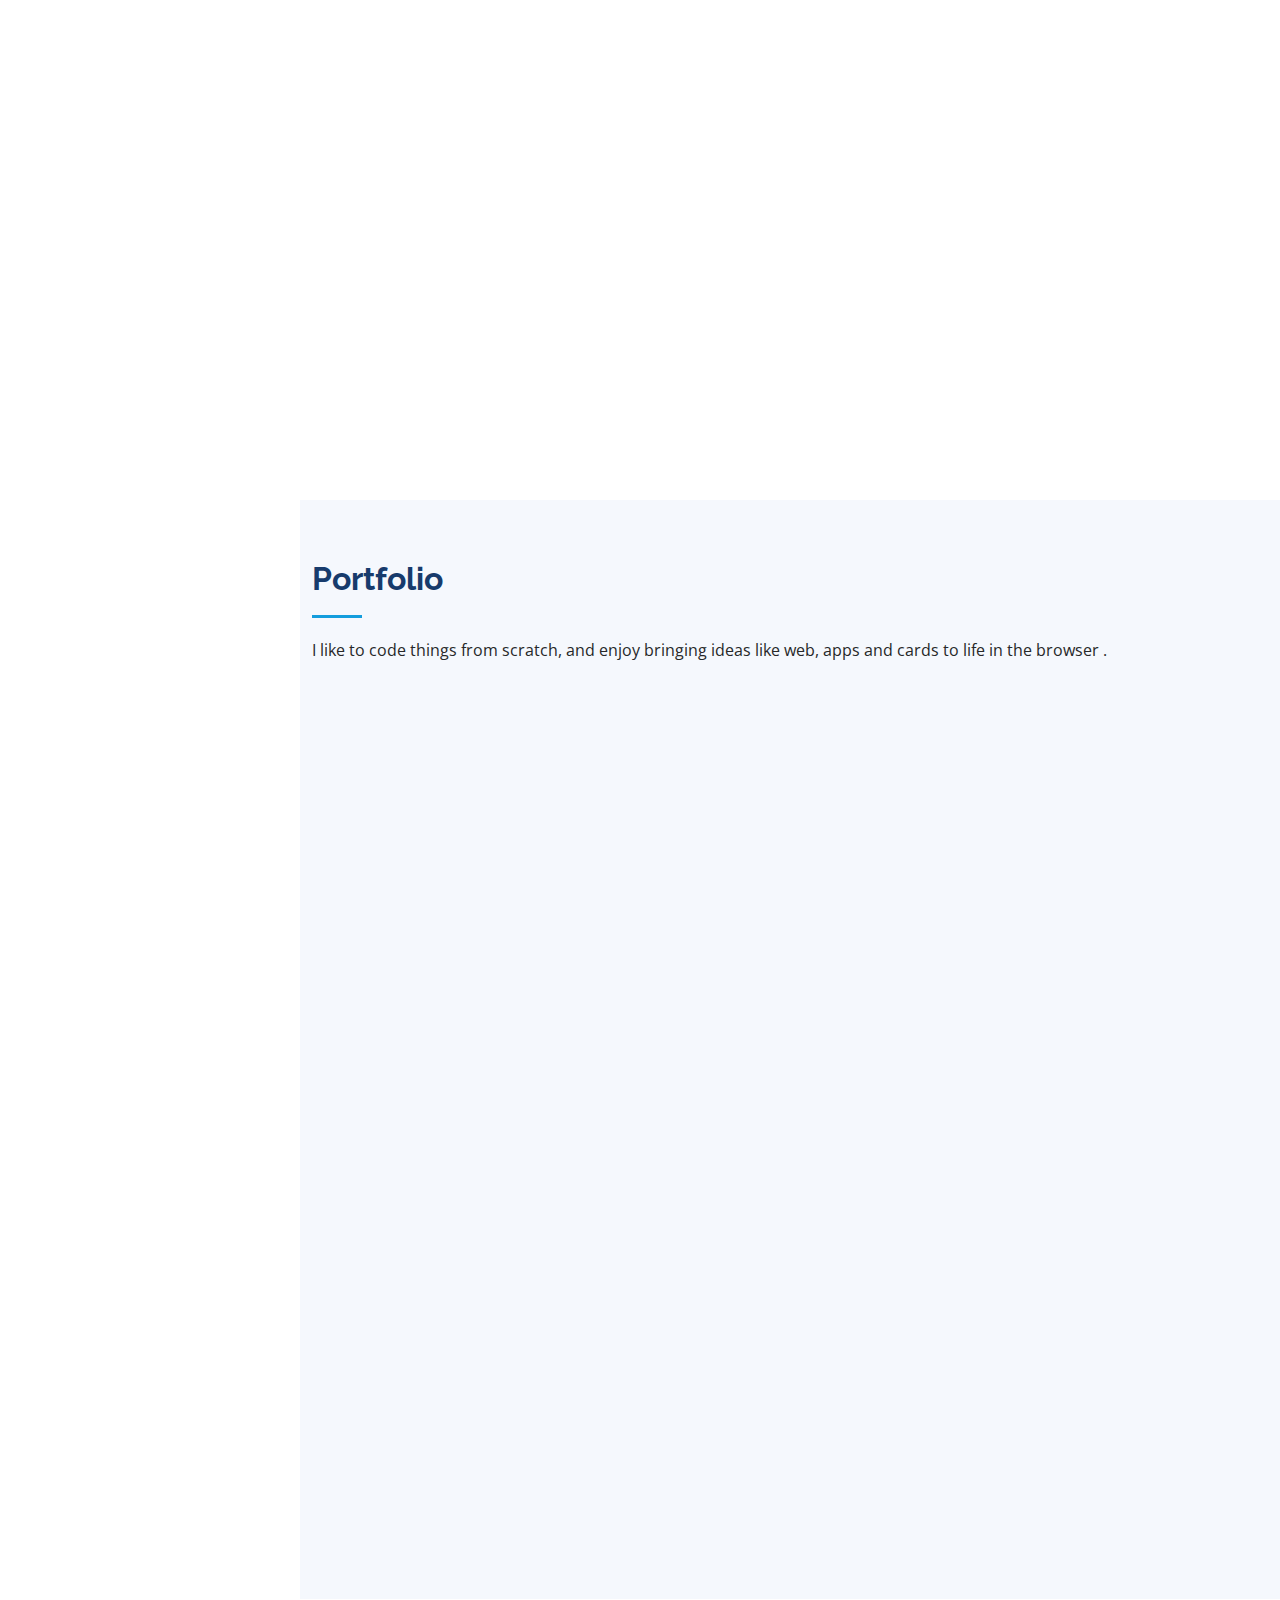
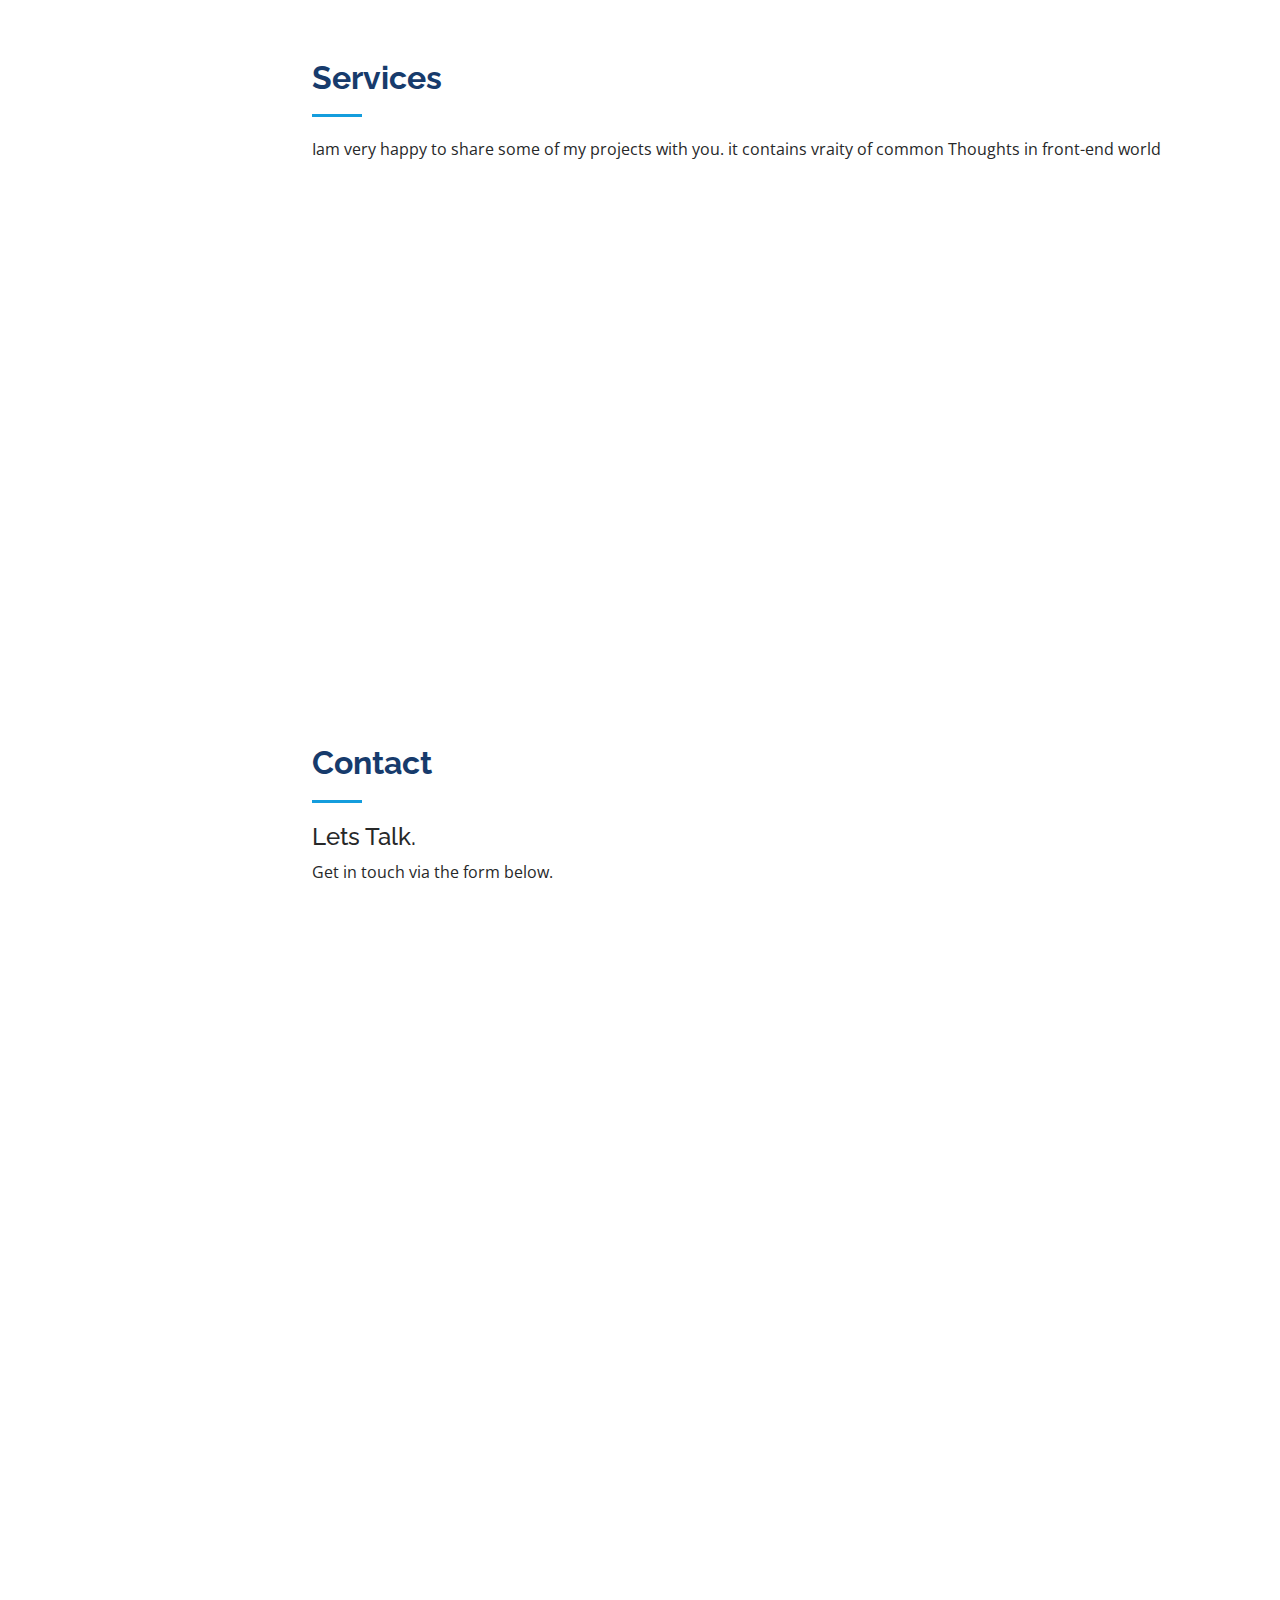
==== commit 9441afb4: "first-change" ====
--- a/index.html
+++ b/index.html
@@ -156,7 +156,7 @@
                     </li>
                     <li>
                       <i class="bi bi-chevron-right"></i>
-                      <strong>Website:</strong> <span>www.example.com</span>
+                      <strong>Website:</strong> <span>https://qutp-portfoliooooo.vercel.app/</span>
                     </li>
                     <li>
                       <i class="bi bi-chevron-right"></i>
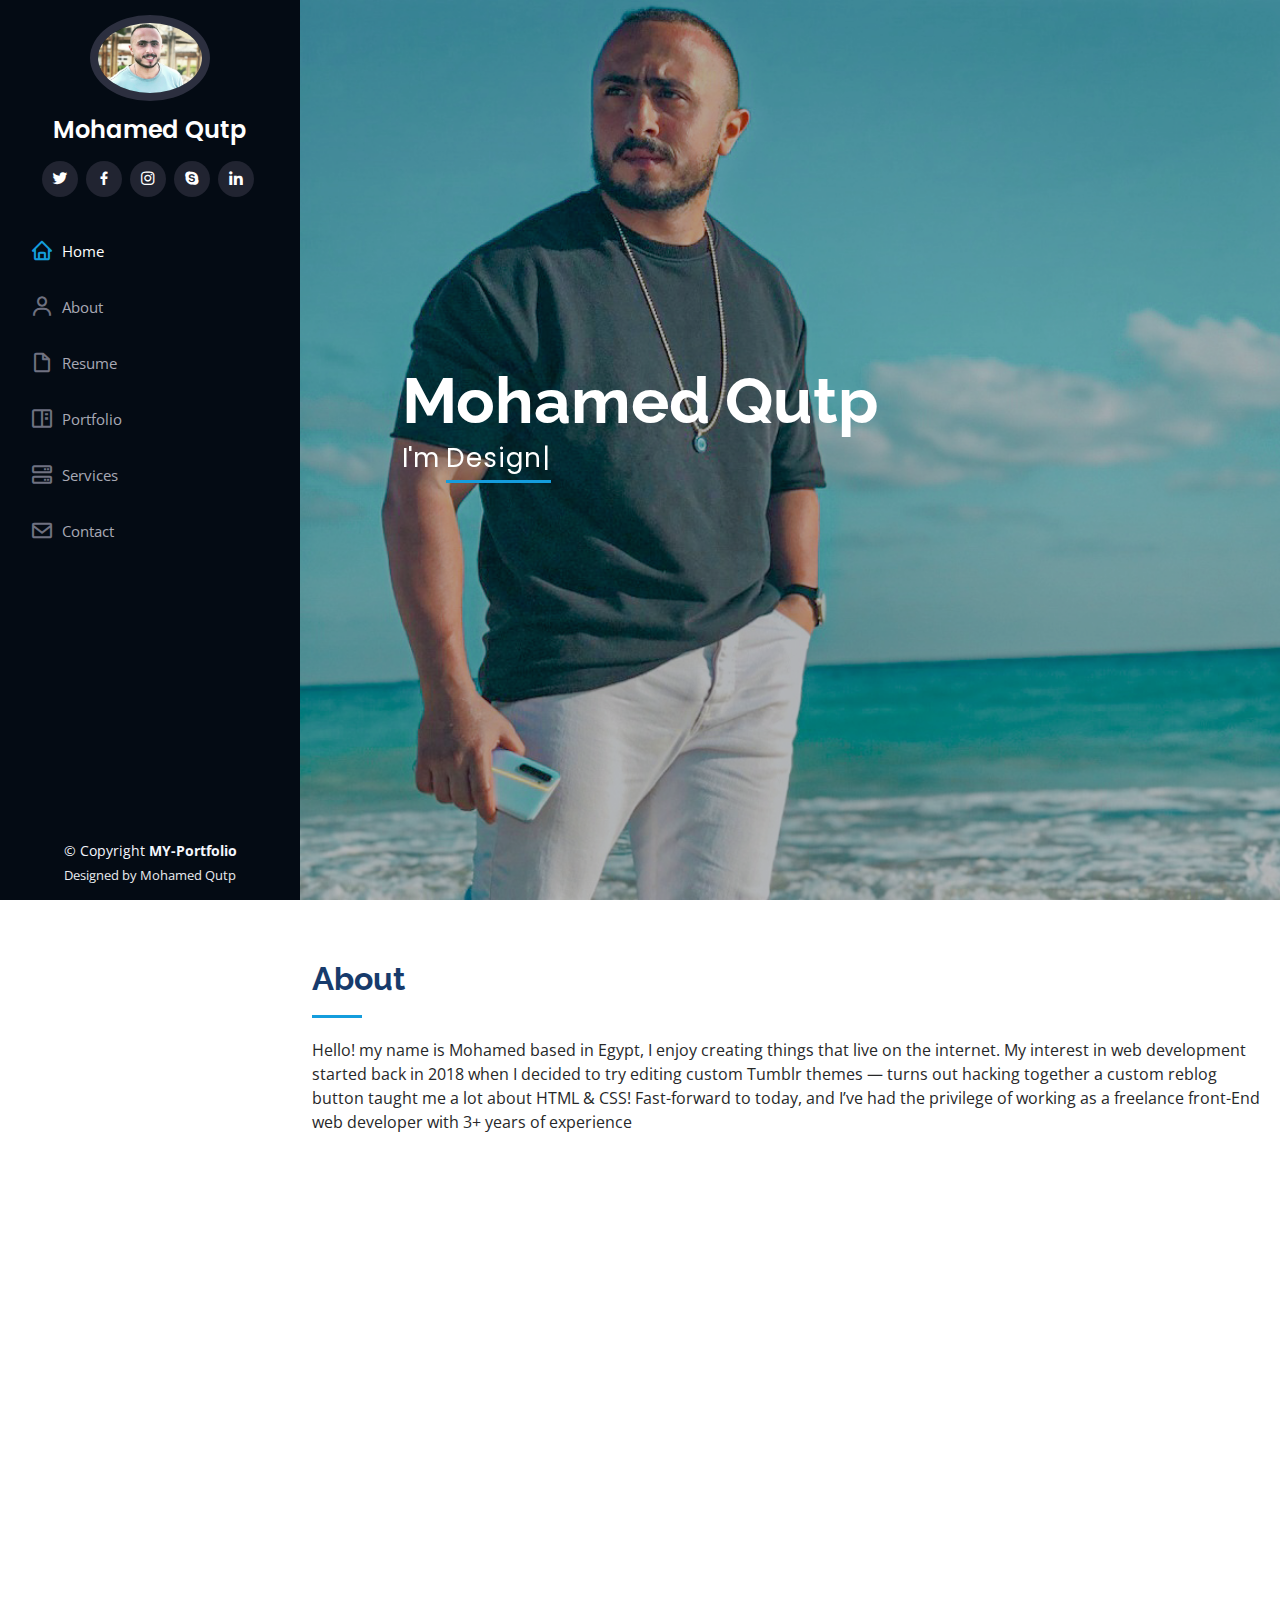
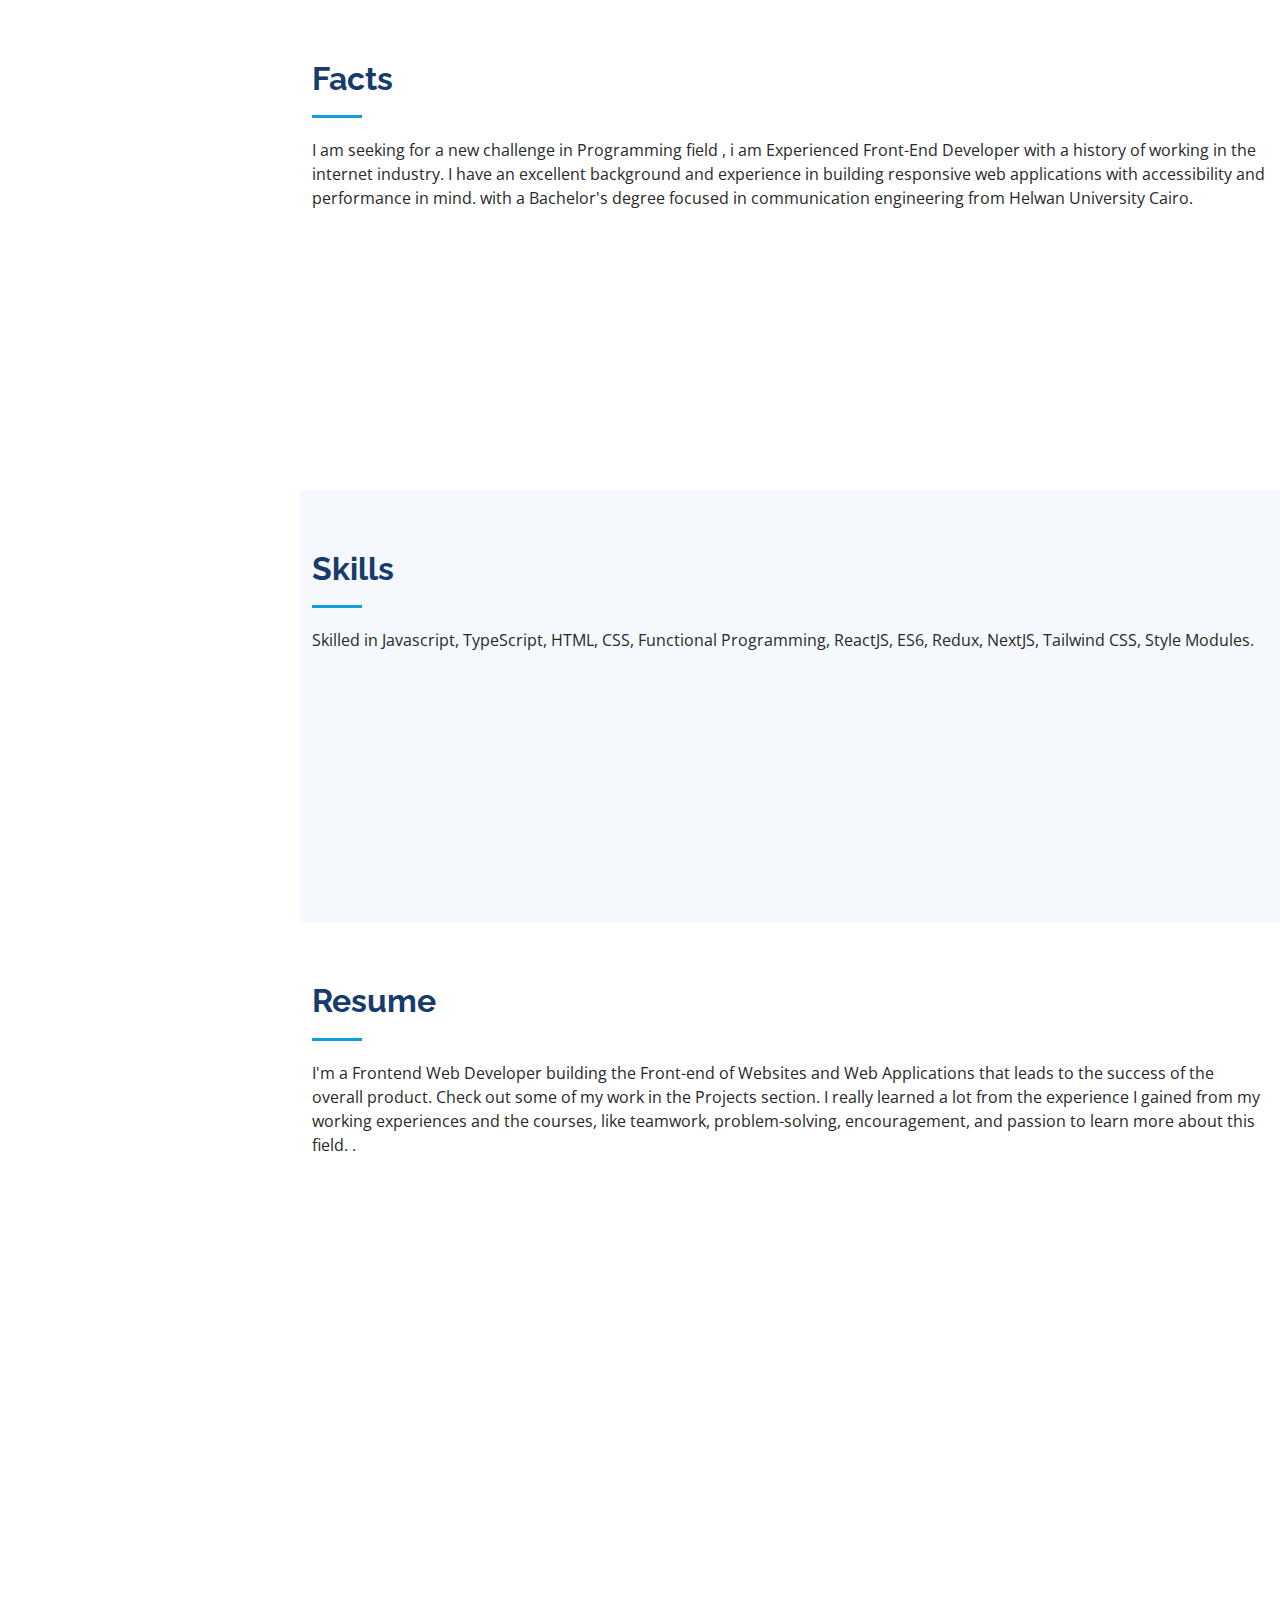
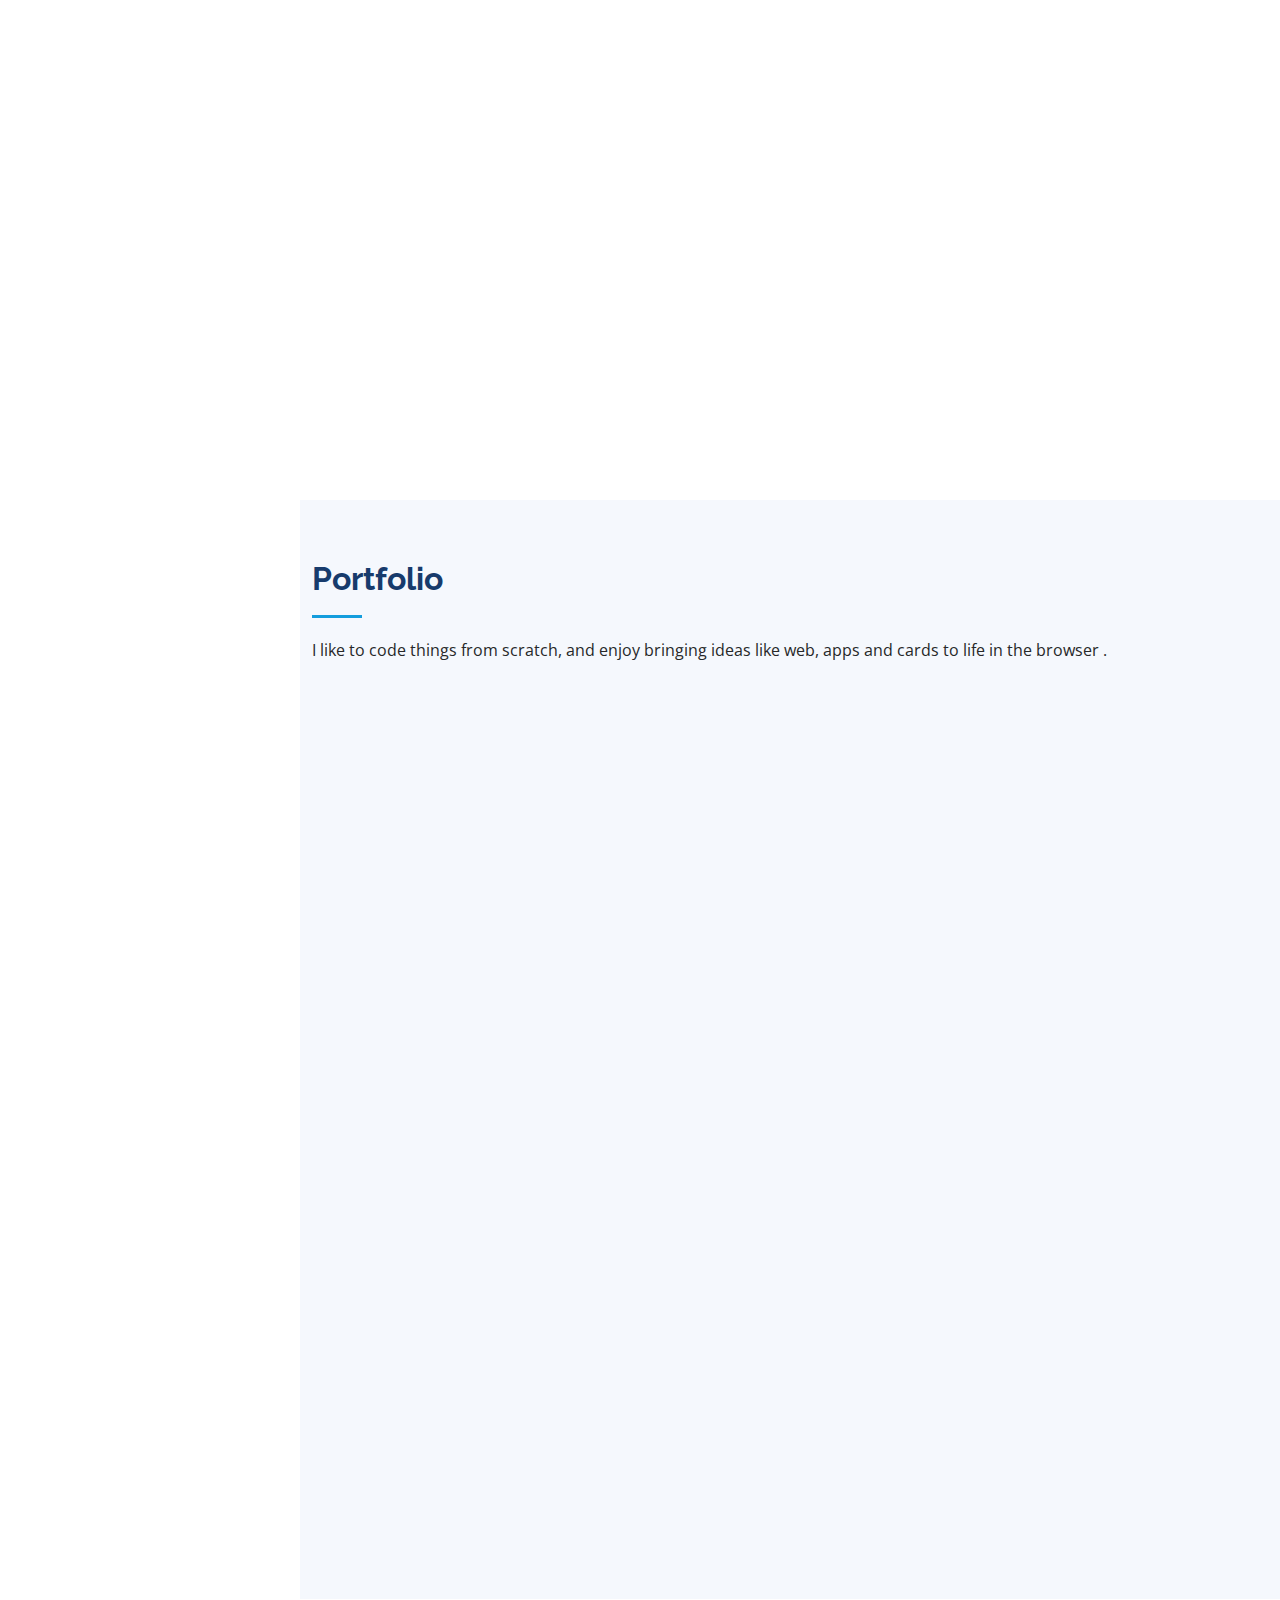
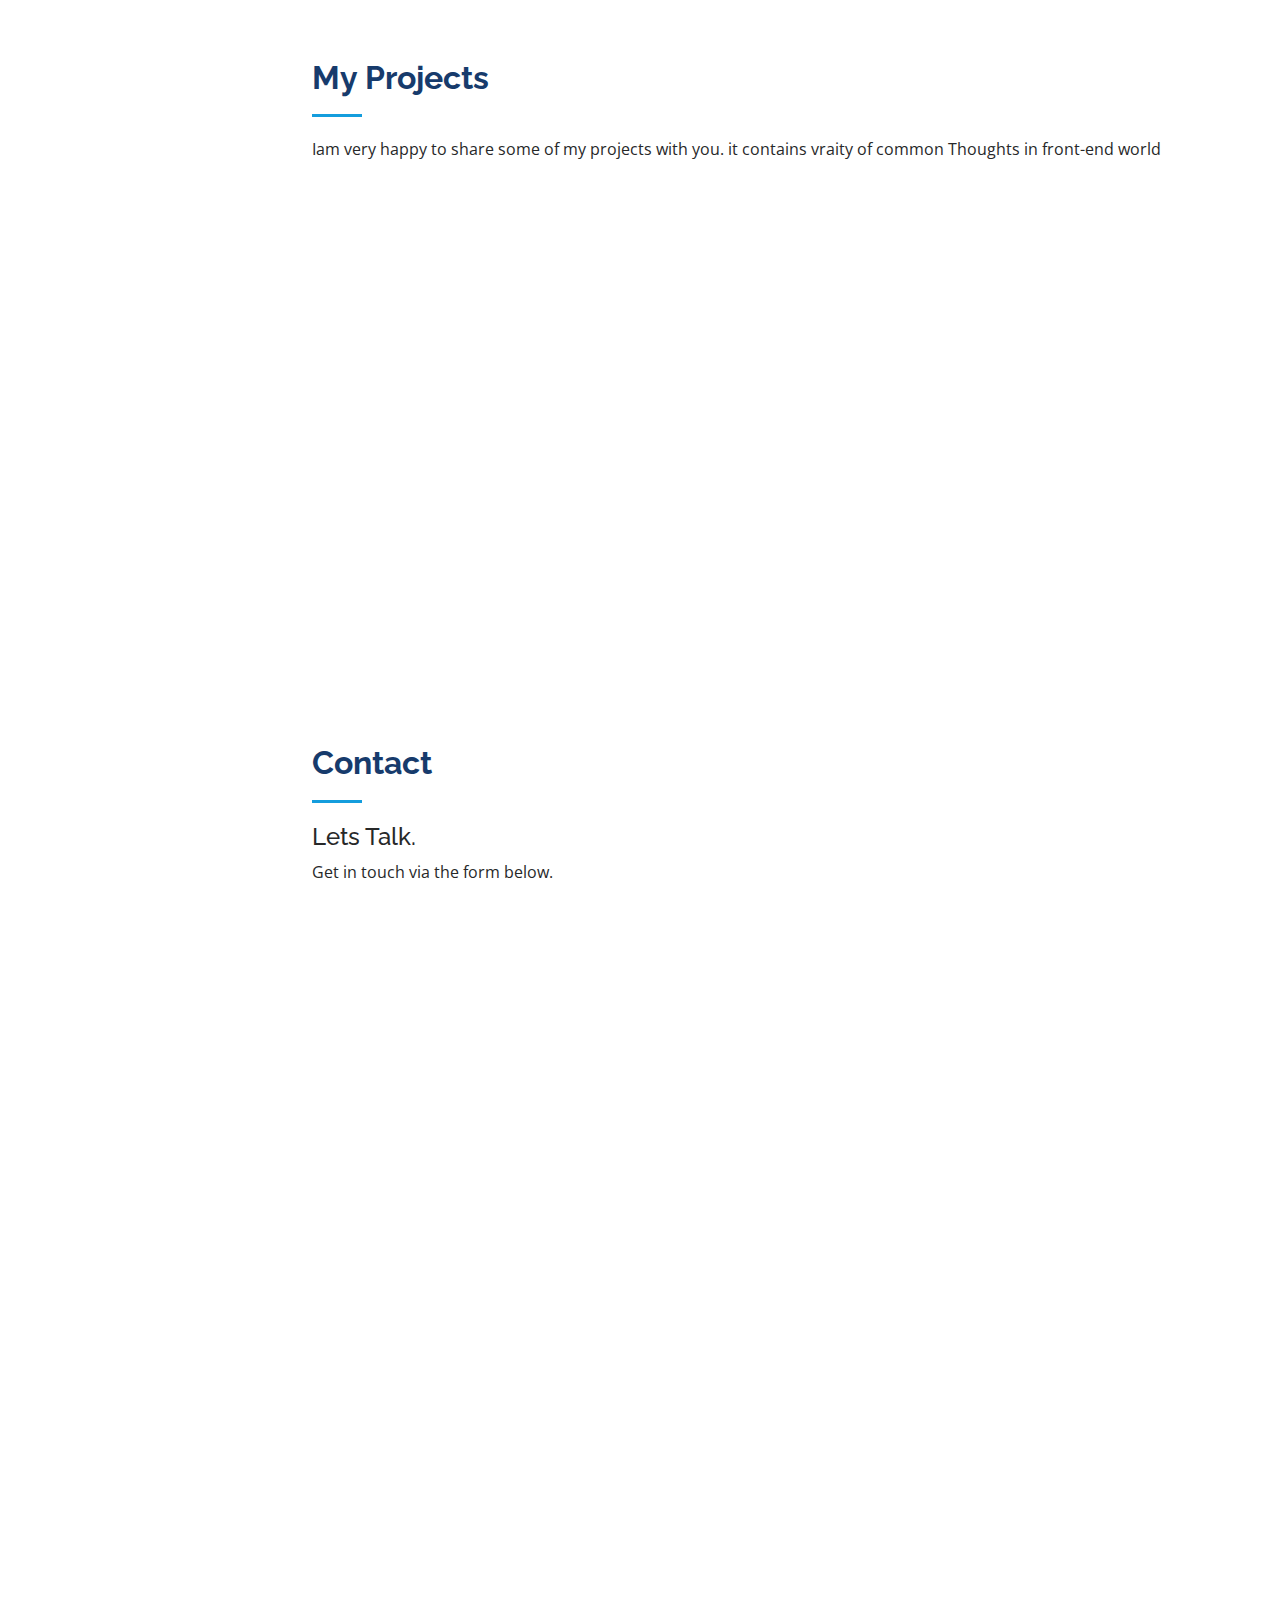
==== commit 5cc1e7a6: "projects title" ====
--- a/index.html
+++ b/index.html
@@ -744,7 +744,7 @@
       <section id="services" class="services">
         <div class="container">
           <div class="section-title">
-            <h2>Services</h2>
+            <h2>My Projects</h2>
             <p>
               Iam very happy to share some of my projects with you. it contains
               vraity of common Thoughts in front-end world
@@ -755,7 +755,7 @@
             <div class="col-lg-4 col-md-6 icon-box" data-aos="fade-up">
               <div class="icon"><i class="bi bi-briefcase"></i></div>
               <h4 class="title">
-                <a target="_blank" href="https://e-commerce-rho-bay.vercel.app/"
+                <a target="_blank" href="https://lusion-two-page-only.vercel.app/"
                   >Lusion</a
                 >
               </h4>
